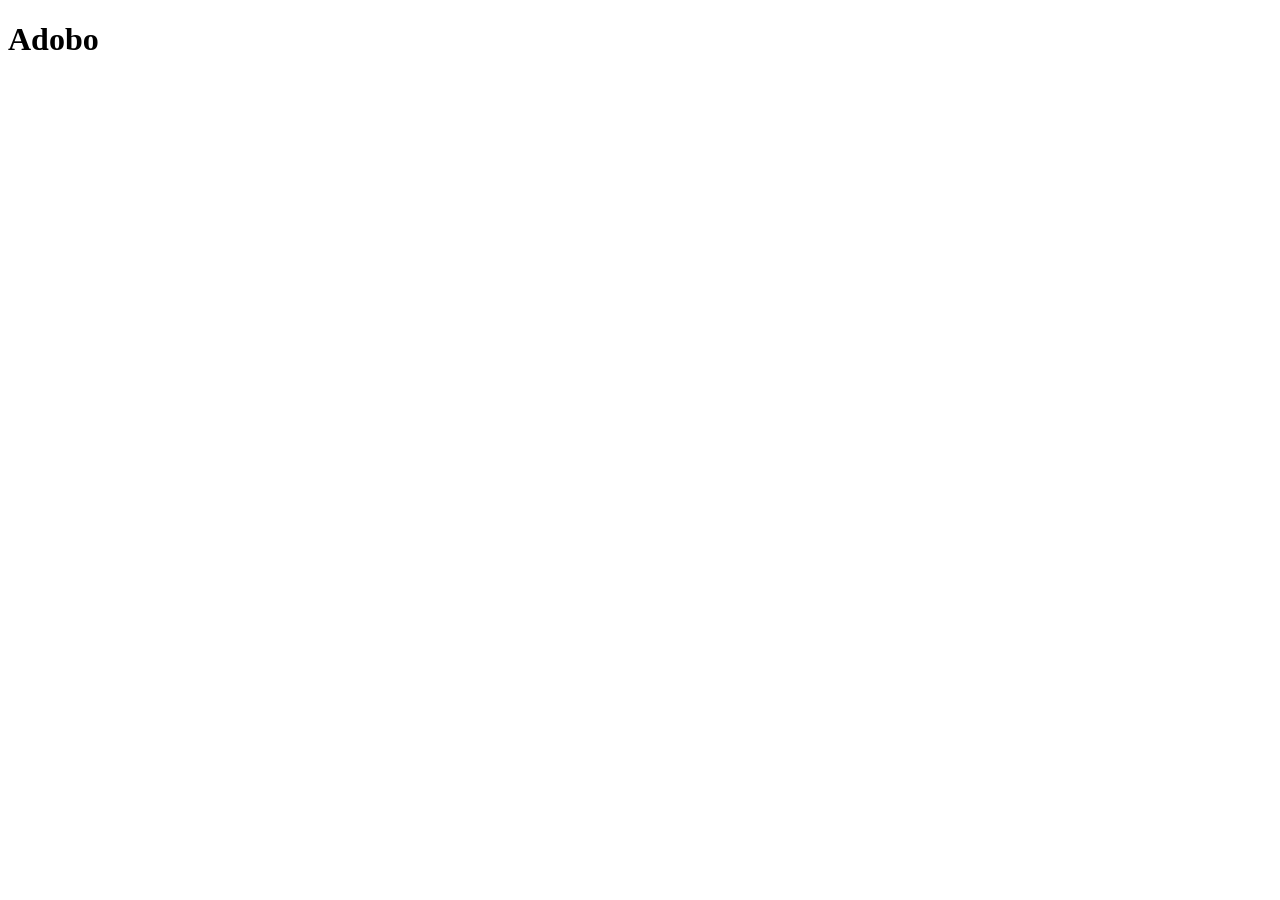
==== recipes/adobo.html @ d1bf60bd "Iteration 2: recipe page" ====
<!DOCTYPE html>
<html lang="en">
<head>
    <meta charset="UTF-8">
    <meta name="viewport" content="width=device-width, initial-scale=1.0">
    <title>Project: Recipes</title>
</head>
<body>
    <h1>Adobo</h1>
</body>
</html>
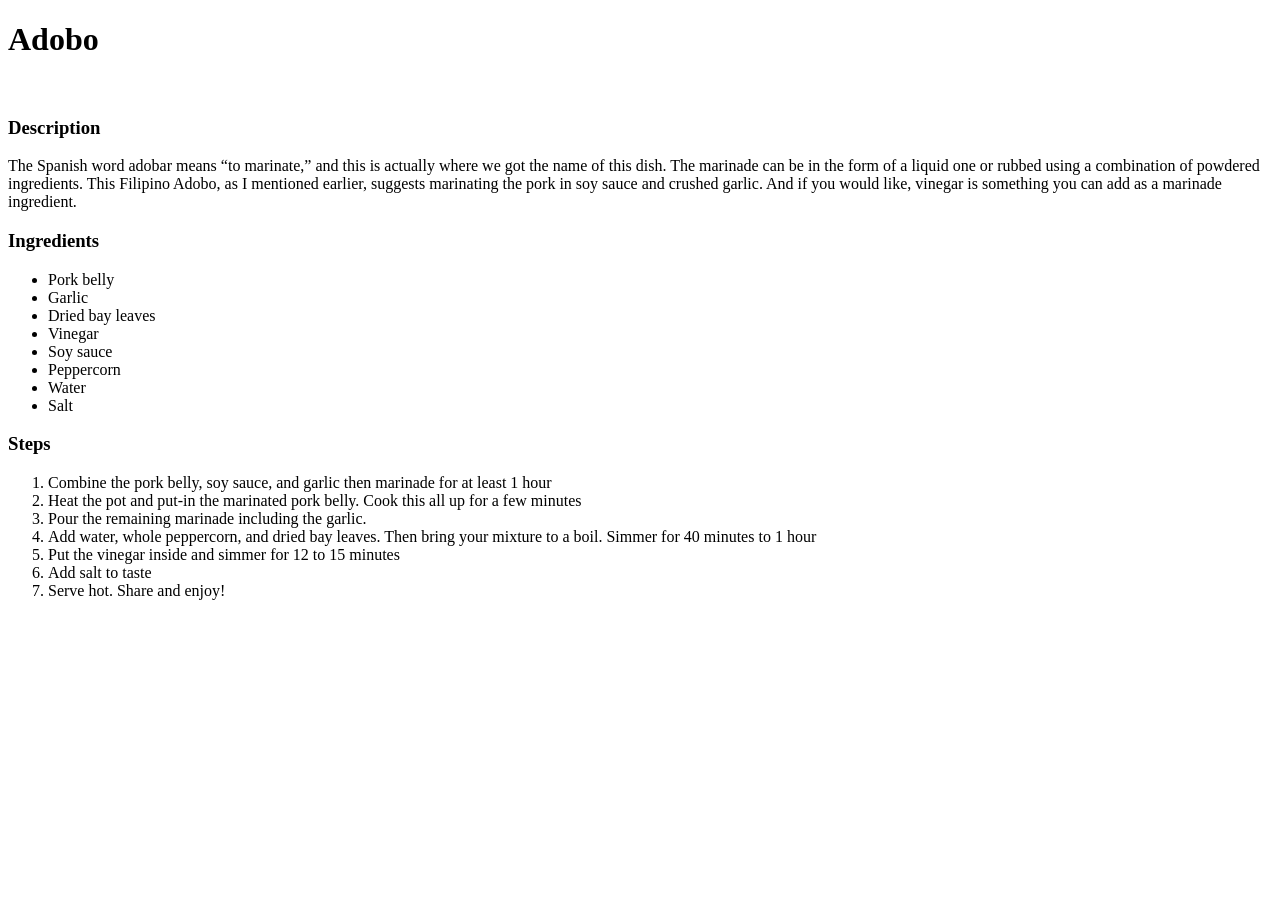
==== commit aba6fff0: "Iteration 4: add more recipes" ====
--- a/recipes/adobo.html
+++ b/recipes/adobo.html
@@ -7,5 +7,31 @@
 </head>
 <body>
     <h1>Adobo</h1>
+    <img href="../images/adobo.webp">
+    <h3>Description</h3>
+    <p>The Spanish word adobar means “to marinate,” and this is actually where we got the name of this dish. The marinade can be in the form of a liquid one or rubbed using a combination of powdered ingredients. This Filipino Adobo, as I mentioned earlier, suggests marinating the pork in soy sauce and crushed garlic. And if you would like, vinegar is something you can add as a marinade ingredient.</p>
+
+    <h3>Ingredients</h3>
+    <ul>
+        <li>Pork belly</li>
+        <li>Garlic</li>
+        <li>Dried bay leaves</li>
+        <li>Vinegar</li>
+        <li>Soy sauce</li>
+        <li>Peppercorn</li>
+        <li>Water</li>
+        <li>Salt</li>
+    </ul>
+
+    <h3>Steps</h3>
+    <ol>
+        <li>Combine the pork belly, soy sauce, and garlic then marinade for at least 1 hour</li>
+        <li>Heat the pot and put-in the marinated pork belly. Cook this all up for a few minutes</li>
+        <li>Pour the remaining marinade including the garlic.</li>
+        <li>Add water, whole peppercorn, and dried bay leaves. Then bring your mixture to a boil. Simmer for 40 minutes to 1 hour</li>
+        <li>Put the vinegar inside and simmer for 12 to 15 minutes</li>
+        <li>Add salt to taste</li>
+        <li>Serve hot. Share and enjoy!</li>
+    </ol>
 </body>
 </html>
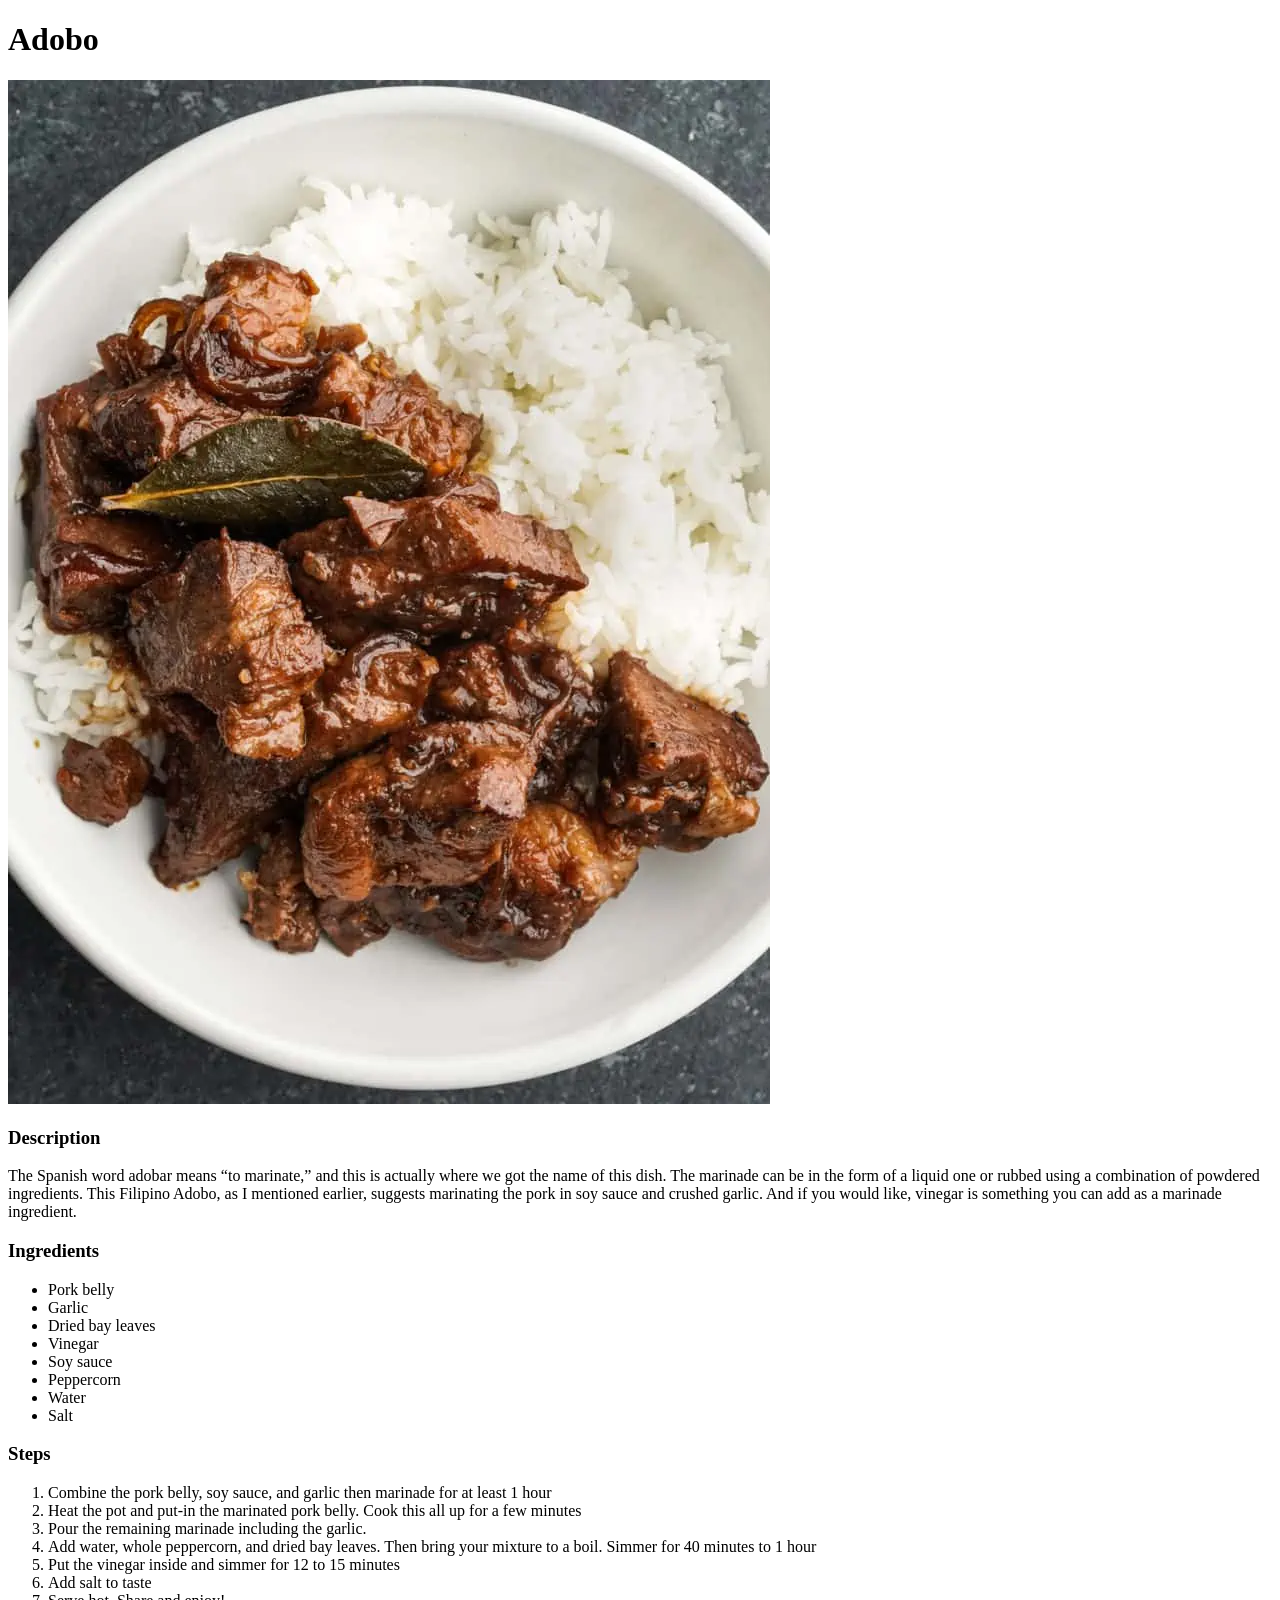
==== commit f034e1d8: "Iteration 4: add more recipes" ====
--- a/recipes/adobo.html
+++ b/recipes/adobo.html
@@ -7,7 +7,7 @@
 </head>
 <body>
     <h1>Adobo</h1>
-    <img href="../images/adobo.webp">
+    <img src="../images/adobo.webp">
     <h3>Description</h3>
     <p>The Spanish word adobar means “to marinate,” and this is actually where we got the name of this dish. The marinade can be in the form of a liquid one or rubbed using a combination of powdered ingredients. This Filipino Adobo, as I mentioned earlier, suggests marinating the pork in soy sauce and crushed garlic. And if you would like, vinegar is something you can add as a marinade ingredient.</p>
 
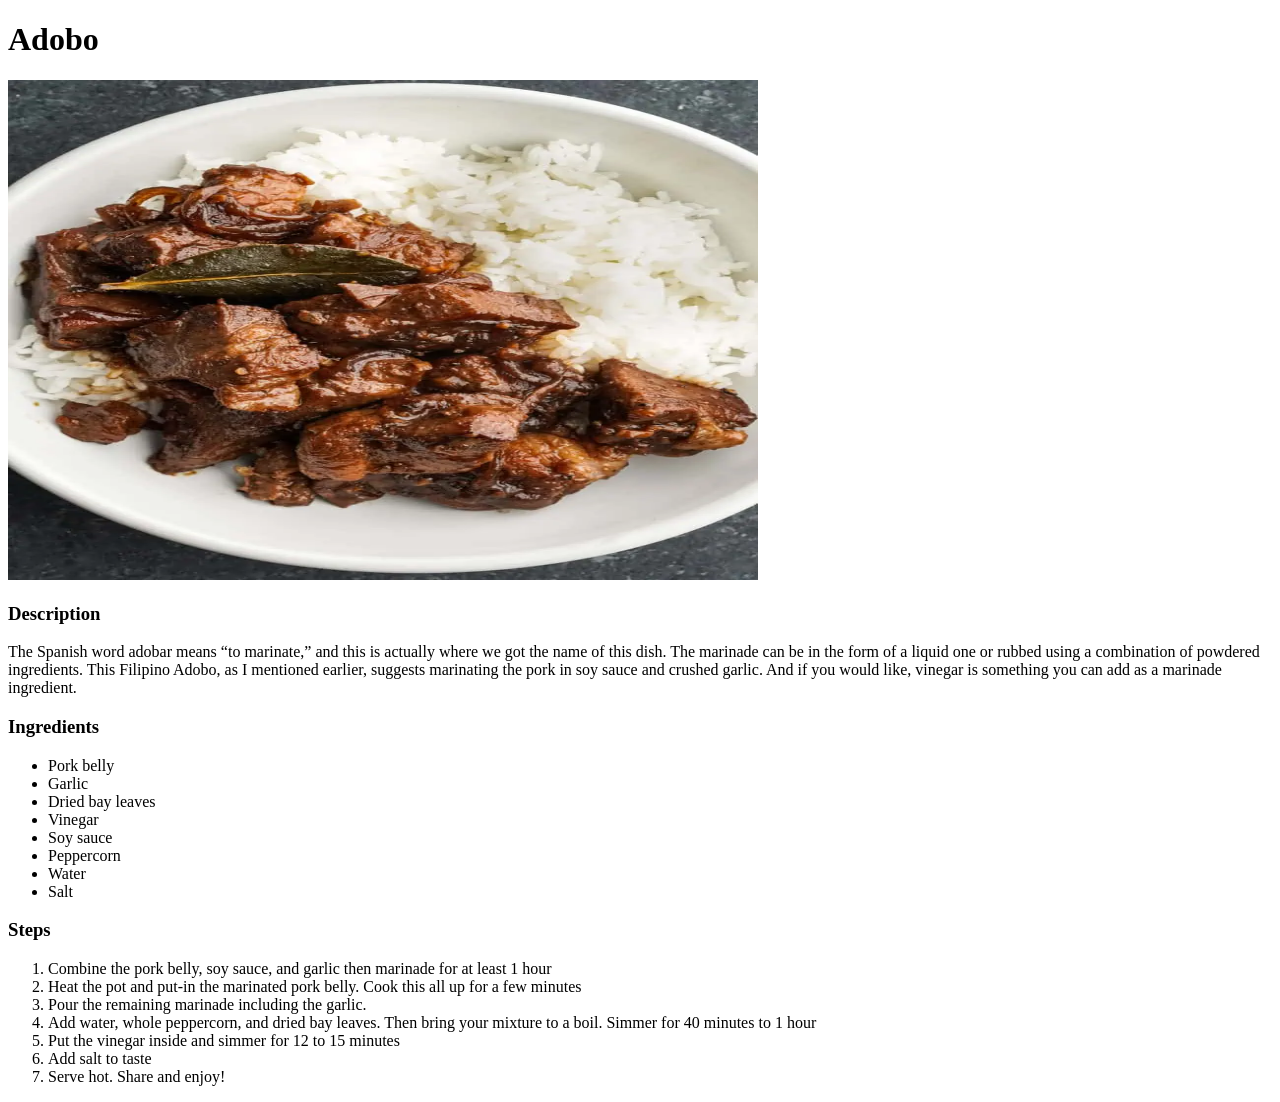
==== commit 7745a8d4: "Block and Inlines Lesson" ====
--- a/recipes/adobo.html
+++ b/recipes/adobo.html
@@ -4,6 +4,7 @@
     <meta charset="UTF-8">
     <meta name="viewport" content="width=device-width, initial-scale=1.0">
     <title>Project: Recipes</title>
+    <link rel="stylesheet" href="../styles.css">
 </head>
 <body>
     <h1>Adobo</h1>
--- a/styles.css
+++ b/styles.css
@@ -0,0 +1,4 @@
+img {
+    width: 750px;
+    height: 500px;
+}
